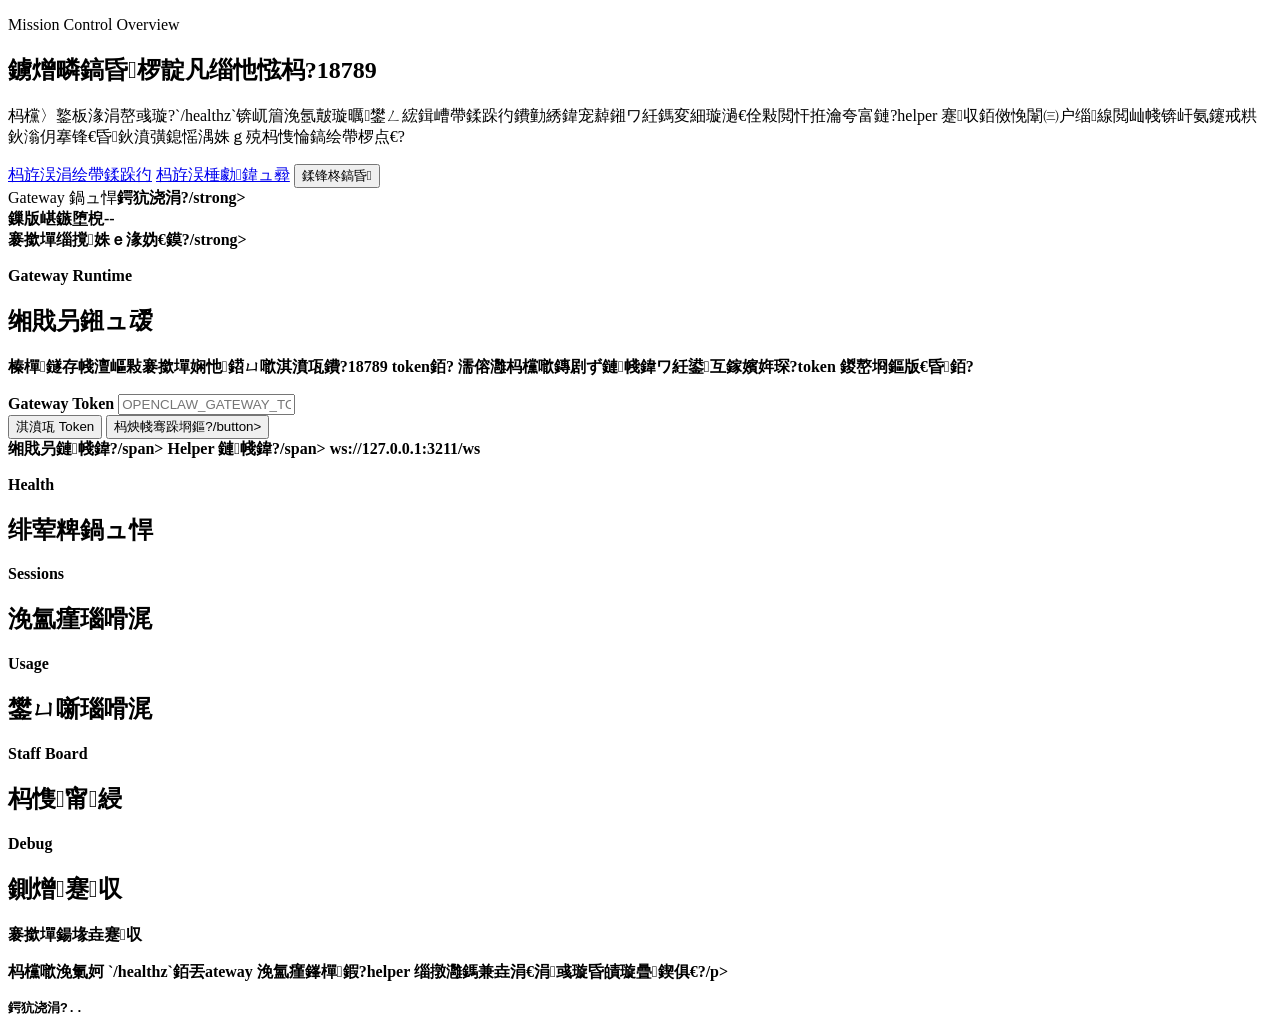
==== shell/mission-control-overview.html @ d6295515 "Initial commit" ====
﻿<!doctype html>
<html lang="zh-CN">
  <head>
    <meta charset="UTF-8" />
    <meta name="viewport" content="width=device-width, initial-scale=1.0" />
    <title>Mission Control 鎬昏</title>
    <link rel="stylesheet" href="./assets/mission-control-overview.css" />
    <script type="module" crossorigin src="./assets/{{OPENCLAW_INDEX_JS}}"></script>
  </head>
  <body>
    <div class="mco-wrap">
      <section class="mco-hero mco-card">
        <div>
          <p class="mco-eyebrow">Mission Control Overview</p>
          <h1>鐪熷疄鎬昏椤靛凡缁忚惤杩?18789</h1>
          <p class="mco-lede">
            杩欓〉鐜板湪涓嶅彧璇?`/healthz`锛屼篃浼氬皾璇曞鐢ㄥ綋鍓嶆帶鍒跺彴鐨勭綉鍏宠繛鎺ワ紝鎷変細璇濄€佺敤閲忓拰瀹夸富鏈?helper 蹇収銆傚悗闈㈢户缁線閲屾帴锛屽氨鑳戒粠鈥滃仴搴锋€昏鈥濆彉鎴愮湡姝ｇ殑杩愯惀鎬绘帶椤点€?          </p>
          <div class="mco-actions">
            <a class="mco-btn" href="/">杩斿洖涓绘帶鍒跺彴</a>
            <a class="mco-btn" href="/mission-control.html">杩斿洖棰勮鍏ュ彛</a>
            <button class="mco-btn mco-btn-primary" id="refreshBtn" type="button">鍒锋柊鎬昏</button>
          </div>
        </div>
        <div class="mco-stats">
          <div class="mco-stat"><span>Gateway 鍋ュ悍</span><strong id="gatewayStatus">鍔犺浇涓?/strong></div>
          <div class="mco-stat"><span>鏁版嵁鏃堕棿</span><strong id="generatedAt">--</strong></div>
          <div class="mco-stat"><span>褰撳墠缁撹</span><strong id="summaryStatus">姝ｅ湪妫€鏌?/strong></div>
        </div>
      </section>

      <section class="mco-card mco-connect">
        <div class="mco-connect-copy">
          <p class="mco-eyebrow">Gateway Runtime</p>
          <h2>缃戝叧鎺ュ叆</h2>
          <p>
            榛樿鐩存帴澶嶇敤褰撳墠娴忚鍣ㄩ噷淇濆瓨鐨?18789 token銆?            濡傛灉杩欓噷鏄剧ず鏈帴鍏ワ紝鍙互鎵嬪姩琛?token 鍐嶅埛鏂版€昏銆?          </p>
        </div>
        <div class="mco-connect-controls">
          <label class="mco-connect-field" for="gatewayTokenInput">
            <span>Gateway Token</span>
            <input id="gatewayTokenInput" type="password" placeholder="OPENCLAW_GATEWAY_TOKEN" autocomplete="off" />
          </label>
          <div class="mco-connect-actions">
            <button class="mco-btn" id="saveTokenBtn" type="button">淇濆瓨 Token</button>
            <button class="mco-btn mco-btn-primary" id="connectBtn" type="button">杩炴帴骞跺埛鏂?/button>
          </div>
        </div>
        <div class="mco-connect-meta">
          <span class="mco-badge mco-badge-warn" id="gatewayBadge">缃戝叧鏈帴鍏?/span>
          <span class="mco-badge mco-badge-warn" id="helperBadge">Helper 鏈帴鍏?/span>
          <span class="mco-badge mco-badge-info" id="helperBaseBadge">ws://127.0.0.1:3211/ws</span>
        </div>
      </section>

      <section class="mco-grid mco-grid-main">
        <article class="mco-card mco-panel">
          <p class="mco-eyebrow">Health</p>
          <h2>绯荤粺鍋ュ悍</h2>
          <div class="mco-kv" id="healthGrid"></div>
        </article>

        <article class="mco-card mco-panel">
          <p class="mco-eyebrow">Sessions</p>
          <h2>浼氳瘽瑙嗗浘</h2>
          <div class="mco-kv" id="sessionSummary"></div>
          <div class="mco-list" id="sessionList"></div>
        </article>

        <article class="mco-card mco-panel">
          <p class="mco-eyebrow">Usage</p>
          <h2>鐢ㄩ噺瑙嗗浘</h2>
          <div class="mco-kv" id="usageSummary"></div>
          <div class="mco-list" id="usageList"></div>
        </article>
      </section>

      <section class="mco-grid mco-grid-secondary">
        <article class="mco-card mco-panel">
          <p class="mco-eyebrow">Staff Board</p>
          <h2>杩愯甯綅</h2>
          <div class="mco-kv" id="serviceSummary"></div>
          <div class="mco-list" id="serviceList"></div>
        </article>

        <article class="mco-card mco-panel">
          <p class="mco-eyebrow">Debug</p>
          <h2>鍘熷蹇収</h2>
          <div class="mco-item">
            <strong>褰撳墠鍚堟垚蹇収</strong>
            <p class="mco-footer">杩欓噷浼氭妸 `/healthz`銆丟ateway 浼氳瘽鎽樿鍜?helper 缁撴灉鎷兼垚涓€涓彧璇昏皟璇曡鍥俱€?/p>
          </div>
          <pre id="rawData" class="mco-item mco-mono mco-raw-data">鍔犺浇涓?..</pre>
        </article>
      </section>
    </div>

    <div class="mco-runtime-host" hidden aria-hidden="true">
      <openclaw-app id="overviewGatewayApp"></openclaw-app>
    </div>

    <script src="./assets/mission-control-overview.js"></script>
  </body>
</html>
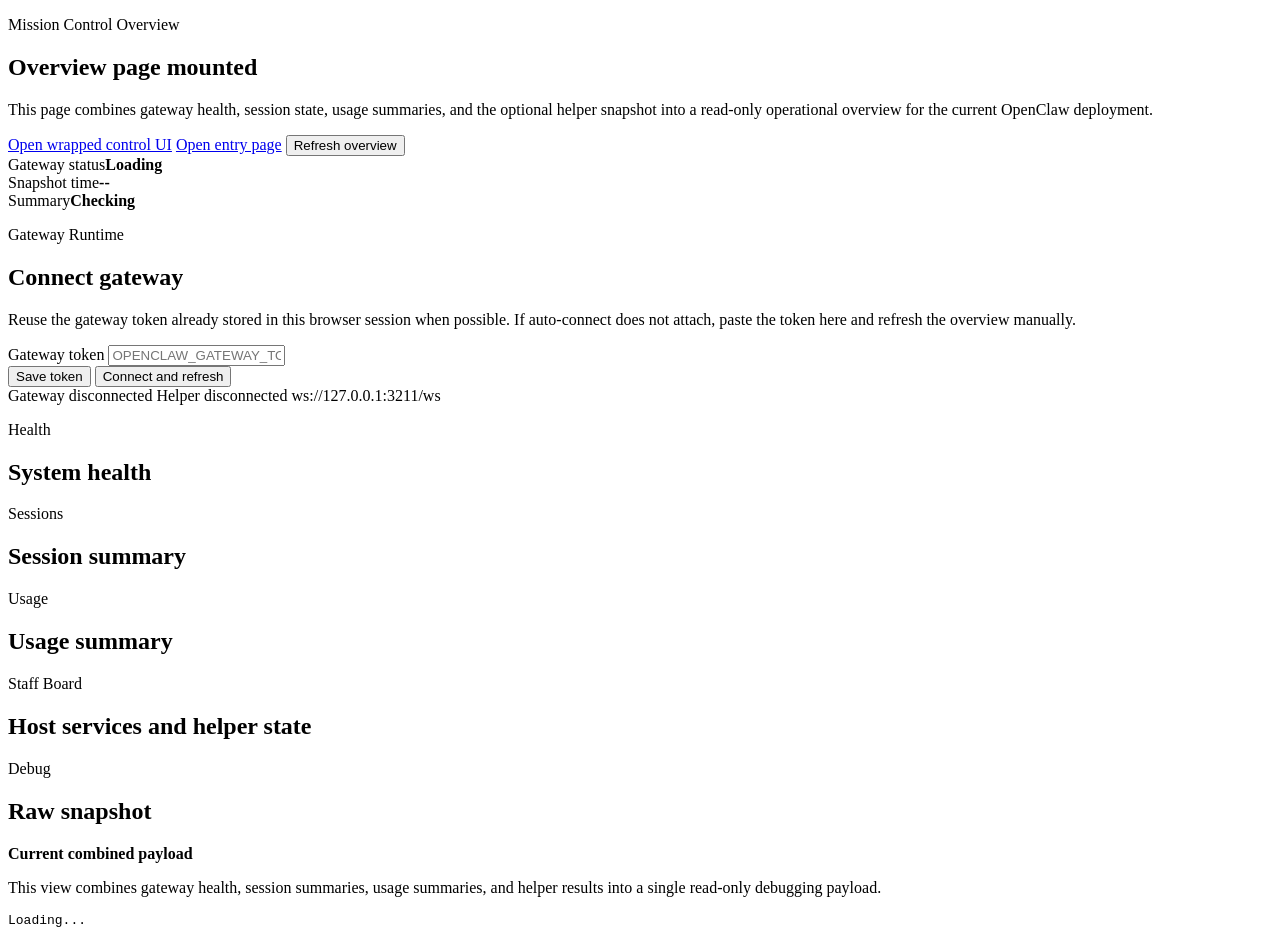
==== commit 1ca2ba09: "Prepare public overlay package docs" ====
--- a/shell/mission-control-overview.html
+++ b/shell/mission-control-overview.html
@@ -1,9 +1,9 @@
-﻿<!doctype html>
-<html lang="zh-CN">
+<!doctype html>
+<html lang="en">
   <head>
     <meta charset="UTF-8" />
     <meta name="viewport" content="width=device-width, initial-scale=1.0" />
-    <title>Mission Control 鎬昏</title>
+    <title>Mission Control Overview</title>
     <link rel="stylesheet" href="./assets/mission-control-overview.css" />
     <script type="module" crossorigin src="./assets/{{OPENCLAW_INDEX_JS}}"></script>
   </head>
@@ -12,42 +12,46 @@
       <section class="mco-hero mco-card">
         <div>
           <p class="mco-eyebrow">Mission Control Overview</p>
-          <h1>鐪熷疄鎬昏椤靛凡缁忚惤杩?18789</h1>
+          <h1>Overview page mounted</h1>
           <p class="mco-lede">
-            杩欓〉鐜板湪涓嶅彧璇?`/healthz`锛屼篃浼氬皾璇曞鐢ㄥ綋鍓嶆帶鍒跺彴鐨勭綉鍏宠繛鎺ワ紝鎷変細璇濄€佺敤閲忓拰瀹夸富鏈?helper 蹇収銆傚悗闈㈢户缁線閲屾帴锛屽氨鑳戒粠鈥滃仴搴锋€昏鈥濆彉鎴愮湡姝ｇ殑杩愯惀鎬绘帶椤点€?          </p>
+            This page combines gateway health, session state, usage summaries, and the optional helper
+            snapshot into a read-only operational overview for the current OpenClaw deployment.
+          </p>
           <div class="mco-actions">
-            <a class="mco-btn" href="/">杩斿洖涓绘帶鍒跺彴</a>
-            <a class="mco-btn" href="/mission-control.html">杩斿洖棰勮鍏ュ彛</a>
-            <button class="mco-btn mco-btn-primary" id="refreshBtn" type="button">鍒锋柊鎬昏</button>
+            <a class="mco-btn" href="/">Open wrapped control UI</a>
+            <a class="mco-btn" href="/mission-control.html">Open entry page</a>
+            <button class="mco-btn mco-btn-primary" id="refreshBtn" type="button">Refresh overview</button>
           </div>
         </div>
         <div class="mco-stats">
-          <div class="mco-stat"><span>Gateway 鍋ュ悍</span><strong id="gatewayStatus">鍔犺浇涓?/strong></div>
-          <div class="mco-stat"><span>鏁版嵁鏃堕棿</span><strong id="generatedAt">--</strong></div>
-          <div class="mco-stat"><span>褰撳墠缁撹</span><strong id="summaryStatus">姝ｅ湪妫€鏌?/strong></div>
+          <div class="mco-stat"><span>Gateway status</span><strong id="gatewayStatus">Loading</strong></div>
+          <div class="mco-stat"><span>Snapshot time</span><strong id="generatedAt">--</strong></div>
+          <div class="mco-stat"><span>Summary</span><strong id="summaryStatus">Checking</strong></div>
         </div>
       </section>
 
       <section class="mco-card mco-connect">
         <div class="mco-connect-copy">
           <p class="mco-eyebrow">Gateway Runtime</p>
-          <h2>缃戝叧鎺ュ叆</h2>
+          <h2>Connect gateway</h2>
           <p>
-            榛樿鐩存帴澶嶇敤褰撳墠娴忚鍣ㄩ噷淇濆瓨鐨?18789 token銆?            濡傛灉杩欓噷鏄剧ず鏈帴鍏ワ紝鍙互鎵嬪姩琛?token 鍐嶅埛鏂版€昏銆?          </p>
+            Reuse the gateway token already stored in this browser session when possible. If auto-connect
+            does not attach, paste the token here and refresh the overview manually.
+          </p>
         </div>
         <div class="mco-connect-controls">
           <label class="mco-connect-field" for="gatewayTokenInput">
-            <span>Gateway Token</span>
+            <span>Gateway token</span>
             <input id="gatewayTokenInput" type="password" placeholder="OPENCLAW_GATEWAY_TOKEN" autocomplete="off" />
           </label>
           <div class="mco-connect-actions">
-            <button class="mco-btn" id="saveTokenBtn" type="button">淇濆瓨 Token</button>
-            <button class="mco-btn mco-btn-primary" id="connectBtn" type="button">杩炴帴骞跺埛鏂?/button>
+            <button class="mco-btn" id="saveTokenBtn" type="button">Save token</button>
+            <button class="mco-btn mco-btn-primary" id="connectBtn" type="button">Connect and refresh</button>
           </div>
         </div>
         <div class="mco-connect-meta">
-          <span class="mco-badge mco-badge-warn" id="gatewayBadge">缃戝叧鏈帴鍏?/span>
-          <span class="mco-badge mco-badge-warn" id="helperBadge">Helper 鏈帴鍏?/span>
+          <span class="mco-badge mco-badge-warn" id="gatewayBadge">Gateway disconnected</span>
+          <span class="mco-badge mco-badge-warn" id="helperBadge">Helper disconnected</span>
           <span class="mco-badge mco-badge-info" id="helperBaseBadge">ws://127.0.0.1:3211/ws</span>
         </div>
       </section>
@@ -55,20 +59,20 @@
       <section class="mco-grid mco-grid-main">
         <article class="mco-card mco-panel">
           <p class="mco-eyebrow">Health</p>
-          <h2>绯荤粺鍋ュ悍</h2>
+          <h2>System health</h2>
           <div class="mco-kv" id="healthGrid"></div>
         </article>
 
         <article class="mco-card mco-panel">
           <p class="mco-eyebrow">Sessions</p>
-          <h2>浼氳瘽瑙嗗浘</h2>
+          <h2>Session summary</h2>
           <div class="mco-kv" id="sessionSummary"></div>
           <div class="mco-list" id="sessionList"></div>
         </article>
 
         <article class="mco-card mco-panel">
           <p class="mco-eyebrow">Usage</p>
-          <h2>鐢ㄩ噺瑙嗗浘</h2>
+          <h2>Usage summary</h2>
           <div class="mco-kv" id="usageSummary"></div>
           <div class="mco-list" id="usageList"></div>
         </article>
@@ -77,19 +81,22 @@
       <section class="mco-grid mco-grid-secondary">
         <article class="mco-card mco-panel">
           <p class="mco-eyebrow">Staff Board</p>
-          <h2>杩愯甯綅</h2>
+          <h2>Host services and helper state</h2>
           <div class="mco-kv" id="serviceSummary"></div>
           <div class="mco-list" id="serviceList"></div>
         </article>
 
         <article class="mco-card mco-panel">
           <p class="mco-eyebrow">Debug</p>
-          <h2>鍘熷蹇収</h2>
+          <h2>Raw snapshot</h2>
           <div class="mco-item">
-            <strong>褰撳墠鍚堟垚蹇収</strong>
-            <p class="mco-footer">杩欓噷浼氭妸 `/healthz`銆丟ateway 浼氳瘽鎽樿鍜?helper 缁撴灉鎷兼垚涓€涓彧璇昏皟璇曡鍥俱€?/p>
+            <strong>Current combined payload</strong>
+            <p class="mco-footer">
+              This view combines gateway health, session summaries, usage summaries, and helper results into a
+              single read-only debugging payload.
+            </p>
           </div>
-          <pre id="rawData" class="mco-item mco-mono mco-raw-data">鍔犺浇涓?..</pre>
+          <pre id="rawData" class="mco-item mco-mono mco-raw-data">Loading...</pre>
         </article>
       </section>
     </div>
@@ -101,4 +108,3 @@
     <script src="./assets/mission-control-overview.js"></script>
   </body>
 </html>
-
